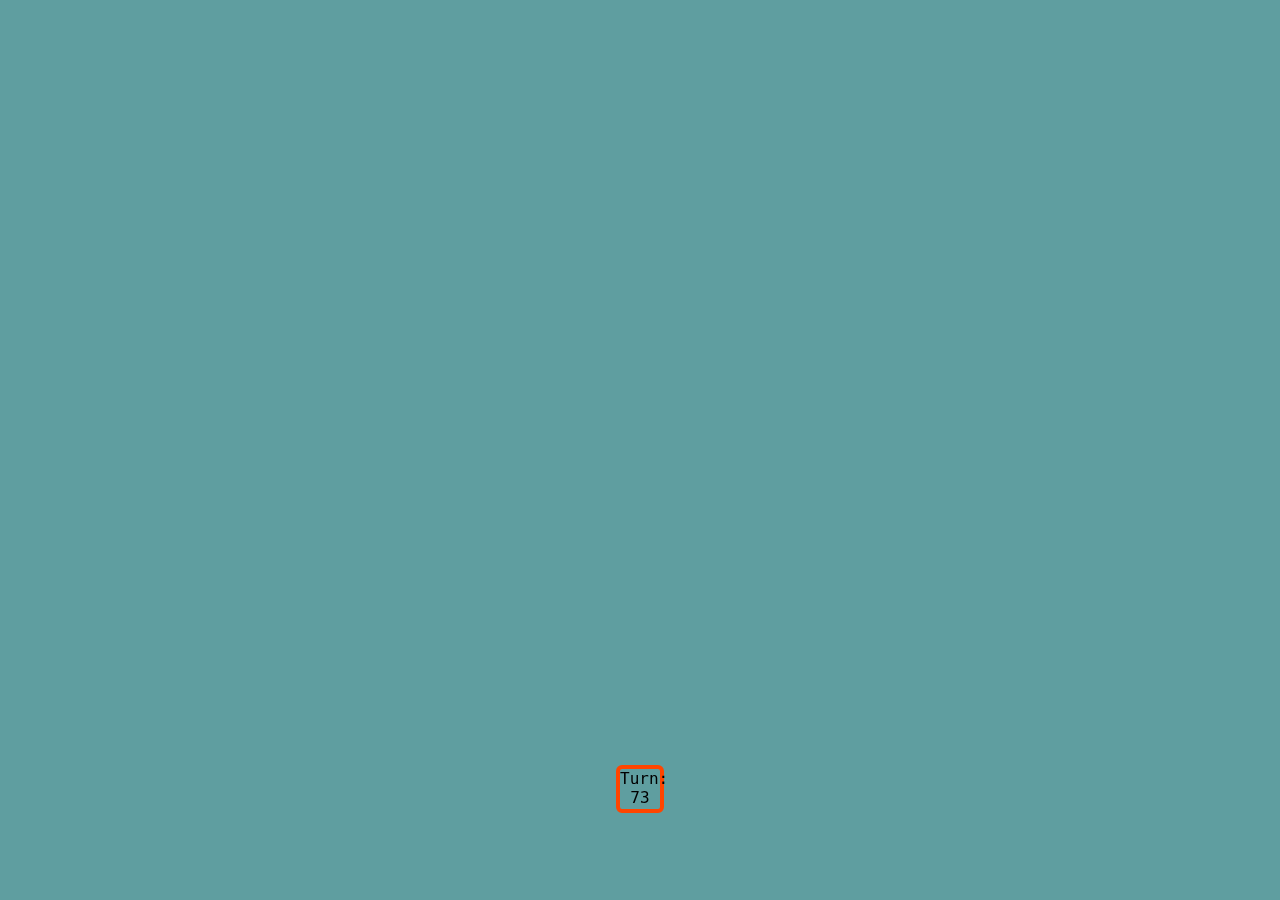
==== t.html @ 3cff8fc1 "Alex: game ending features, statistics, bind bug- fixxed" ====
<!DOCTYPE html>
<html>
<meta name="viewport" content="width=device-width, initial-scale=1.0">

<head>
    <link rel="stylesheet" type="text/css" href="index.css">
    <script src="Card.js"></script>
    <script src="Deck.js"></script>
    <script src="EventDispatcher.js"></script>
    <script src="Game.js"></script>
    <script src="Player.js"></script>
    <script src="Ui.js"></script>
    <script src="Logic.js"></script>
    <title>Page Title</title>
</head>

<body>
    <meta name="viewport" content="width=device-width, initial-scale=1.0">
    <div id = "start">
    </div>
    <div id="board">
        <div class="hand opp" id="opp1">
        </div>
        <div class="used" id="used">
        </div>
        <div id="deck">
        </div>
        <div class="hand" id="player">
                <div id= "counter">
                        Turn: 73
                    </div>
        </div>
    </div>

</body>

</html>
---- index.css ----
body{
    background-color: cadetblue;

}
#stbtn{
    position: absolute;

    left: 40%;
    top:30%;
}
#stbtn:hover{
    box-shadow: 40px;    
    transform: translateY(-10px);
}
#stbtn:hover:active{
    transform: translateY(14px);
}
.card{
    box-shadow: 0 8px 16px 0 rgba(0,0,0,0.2), 0 6px 20px 0 rgba(0,0,0,0.19);
    border-radius: 13px;
    transition-duration: 0.4s;
    max-height: 130px;
    height: 90px;
}
#deck{
        position: absolute;
        top: 50%;
        left: 60%;
        transform: translate(-50%, -50%); 
}
#used{
    /*visibility: hidden;*/    
    position: fixed;
    top: 50%;
    left: 50%;
    transform: translate(-50%, -50%);
}
.hand{
    justify-content: center;
    display: flex;
    flex-wrap: nowrap;
    position: fixed;
    justify-content: center;
    align-items: stretch;
    left: 50%;
    transform: translate(-50%, -50%);
    text-align: center;
}
#opp1.hand{
    top: 15%;
}
#player.hand{
    top: 85%;
}
#player >.card.usable:hover{
    box-shadow: 40px;
    background-color: #3e8e41;
    transform: translateY(-14px);
}

#player >.card.usable:hover:active {
    background-color: #3e8e41;
    box-shadow: 0 8px #666;
    transform: translateY(14px);
}

#deckCard.card.usable:hover{
    box-shadow: 40px;
    background-color: #3e8e41;
    transform: translateY(-14px);
}
#deckCard.card.usable:hover:active{
    background-color: #3e8e41;
    box-shadow: 0 8px #666;
    transform: translateY(14px);
}
#score{
    background-color: rgb(219, 58, 0);
    position: absolute;
    border: 8px solid seagreen;
    border-radius: 10px;
    height: 200px;
    width: 450px;
    left: 38%;
    top: 30%;
    font-family: monospace;
    font-size: 24px;
    padding: 20px 0;
    text-align: center;
}
#btnRestart{
    height: 20%;
    position: inherit;
    top: 80%;
    left: 89%;
}
#btnRestart.usable:hover:active{
    transform: translateY(12px);
}
#counter{
    position: absolute;
    border: 4px solid orangered;
    border-radius: 6px;
    height: 40px;
    width: 40px;
    font-family: monospace;
    font-size: 16px;
    text-align: center;
}
#btnQuit{
    position: absolute;
    width: 50px;
    left: 96%;
}
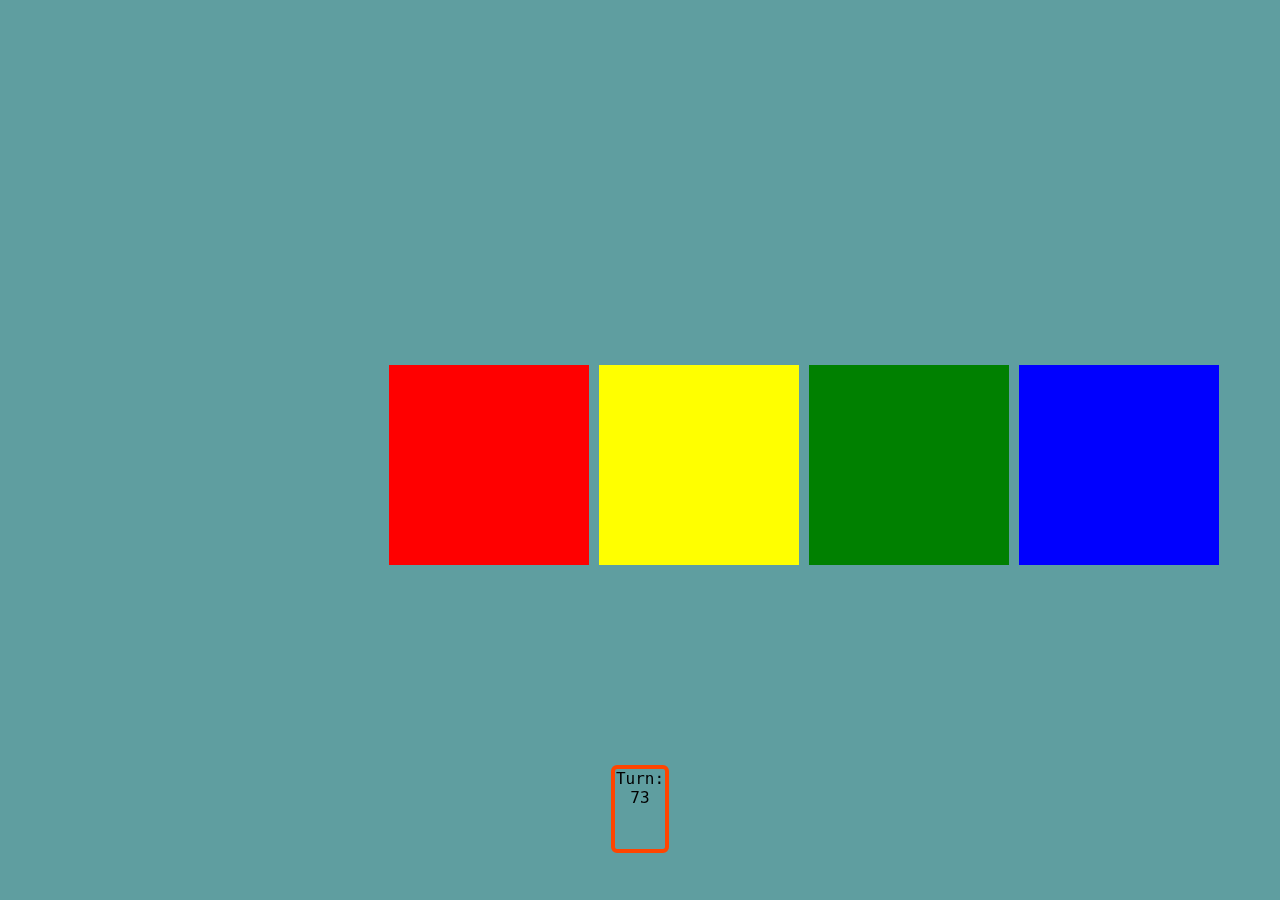
==== commit 2d02c92e: "final ex1" ====
--- a/t.html
+++ b/t.html
@@ -31,6 +31,12 @@
                     </div>
         </div>
     </div>
+    <div id = "colorMenu">
+        <div id = "redColor" class = "colorBlock" ></div>
+        <div id = "yellowColor" class = "colorBlock"></div>
+        <div id = "greenColor" class = "colorBlock" ></div>
+        <div id = "blueColor" class = "colorBlock"></div>
+    </div>
 
 </body>
 
--- a/index.css
+++ b/index.css
@@ -1,41 +1,48 @@
-body{
+body {
     background-color: cadetblue;
+}
 
+#stbtn {
+    position: absolute;
+    left: 40%;
+    top: 30%;
 }
-#stbtn{
-    position: absolute;
 
-    left: 40%;
-    top:30%;
-}
-#stbtn:hover{
-    box-shadow: 40px;    
+#stbtn:hover {
+    box-shadow: 40px;
     transform: translateY(-10px);
 }
-#stbtn:hover:active{
+
+#stbtn:hover:active {
     transform: translateY(14px);
 }
-.card{
-    box-shadow: 0 8px 16px 0 rgba(0,0,0,0.2), 0 6px 20px 0 rgba(0,0,0,0.19);
+
+.card {
+    box-shadow: 0 8px 16px 0 rgba(0, 0, 0, 0.2), 0 6px 20px 0 rgba(0, 0, 0, 0.19);
     border-radius: 13px;
     transition-duration: 0.4s;
     max-height: 130px;
     height: 90px;
+    user-drag: none;
+    user-select: none;
 }
-#deck{
-        position: absolute;
-        top: 50%;
-        left: 60%;
-        transform: translate(-50%, -50%); 
+
+#deck {
+    position: absolute;
+    top: 50%;
+    left: 60%;
+    transform: translate(-50%, -50%);
 }
-#used{
-    /*visibility: hidden;*/    
+
+#used {
+    /*visibility: hidden;*/
     position: fixed;
     top: 50%;
     left: 50%;
     transform: translate(-50%, -50%);
 }
-.hand{
+
+.hand {
     justify-content: center;
     display: flex;
     flex-wrap: nowrap;
@@ -46,35 +53,40 @@
     transform: translate(-50%, -50%);
     text-align: center;
 }
-#opp1.hand{
+
+#opp1.hand {
     top: 15%;
 }
-#player.hand{
+
+#player.hand {
     top: 85%;
 }
-#player >.card.usable:hover{
+
+#player>.card.usable:hover {
     box-shadow: 40px;
     background-color: #3e8e41;
     transform: translateY(-14px);
 }
 
-#player >.card.usable:hover:active {
+#player>.card.usable:hover:active {
     background-color: #3e8e41;
     box-shadow: 0 8px #666;
     transform: translateY(14px);
 }
 
-#deckCard.card.usable:hover{
+#deckCard.card.usable:hover {
     box-shadow: 40px;
     background-color: #3e8e41;
     transform: translateY(-14px);
 }
-#deckCard.card.usable:hover:active{
+
+#deckCard.card.usable:hover:active {
     background-color: #3e8e41;
     box-shadow: 0 8px #666;
     transform: translateY(14px);
 }
-#score{
+
+#score {
     background-color: rgb(219, 58, 0);
     position: absolute;
     border: 8px solid seagreen;
@@ -88,27 +100,63 @@
     padding: 20px 0;
     text-align: center;
 }
-#btnRestart{
+
+#btnRestart {
     height: 20%;
     position: inherit;
     top: 80%;
     left: 89%;
 }
-#btnRestart.usable:hover:active{
+
+#btnRestart.usable:hover:active {
     transform: translateY(12px);
 }
-#counter{
+
+#counter {
     position: absolute;
     border: 4px solid orangered;
     border-radius: 6px;
-    height: 40px;
-    width: 40px;
+    height: 80px;
+    width: 50px;
     font-family: monospace;
     font-size: 16px;
     text-align: center;
 }
-#btnQuit{
+
+#btnQuit {
     position: absolute;
     width: 50px;
     left: 96%;
+}
+
+#colorMenu {
+    display: flex;
+    position: absolute;
+    top: 40%;
+    left: 30%;
+}
+
+.colorBlock {
+    width: 200px;
+    height: 200px;
+    margin: 5px;
+    text-align: center;
+    line-height: 75px;
+    font-size: 30px;
+}
+
+#redColor {
+    background: red;
+}
+
+#yellowColor {
+    background: yellow;
+}
+
+#greenColor {
+    background: green;
+}
+
+#blueColor {
+    background: blue;
 }